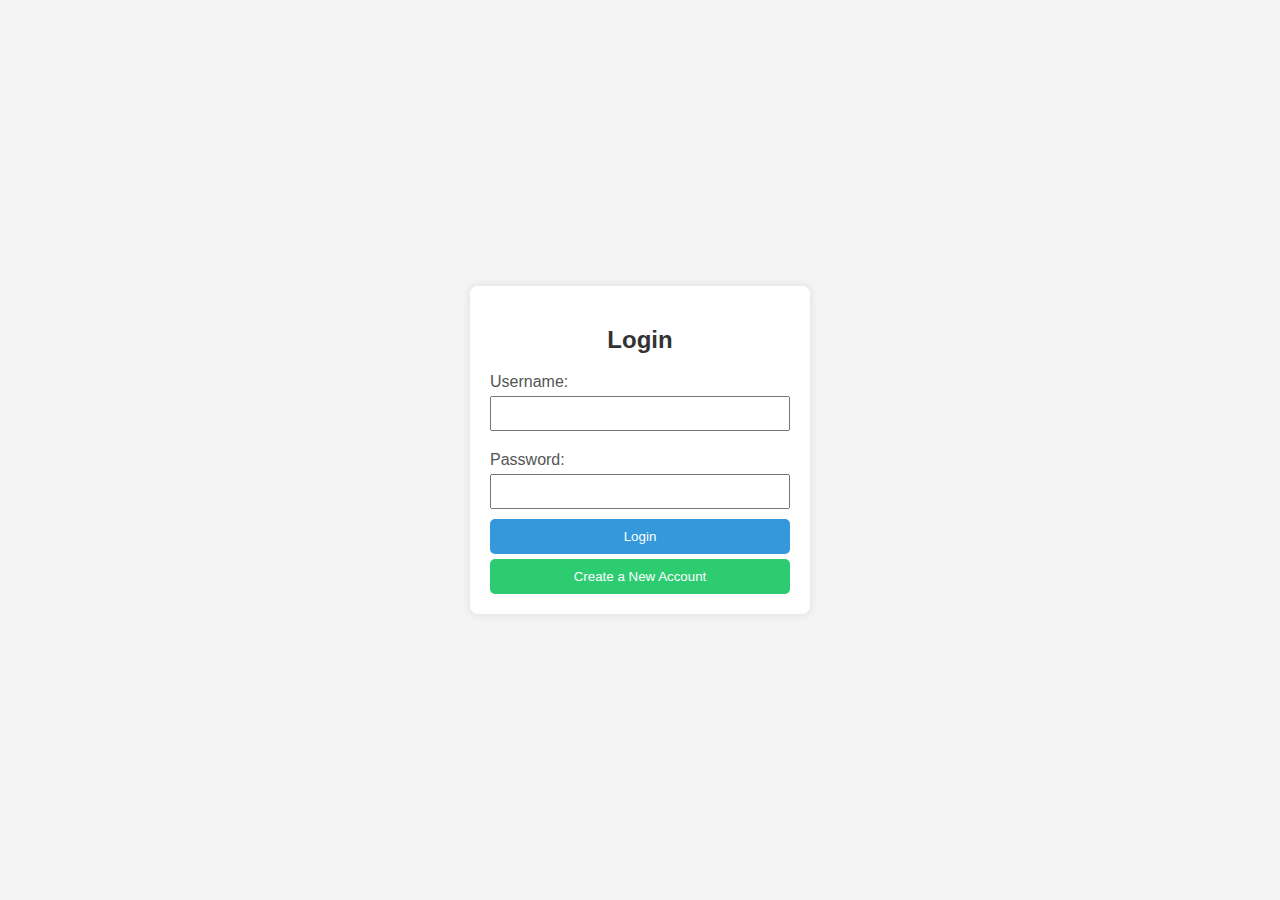
==== index.html @ fefe430e "commited updated changes" ====
<!DOCTYPE html>
<html lang="en">
<head>
  <meta charset="UTF-8">
  <meta name="viewport" content="width=device-width, initial-scale=1.0">
  <title>Login Page</title>
  <style>
    body {
      font-family: Arial, sans-serif;
      background-color: #f4f4f4;
      margin: 0;
      display: flex;
      align-items: center;
      justify-content: center;
      height: 100vh;
    }

    .login-form {
      background-color: #fff;
      border-radius: 8px;
      box-shadow: 0 0 10px rgba(0, 0, 0, 0.1);
      padding: 20px;
      width: 300px;
    }

    .login-form h2 {
      text-align: center;
      color: #333;
    }

    .form-label {
      display: block;
      margin: 10px 0 5px;
      color: #555;
    }

    .form-input {
      width: 100%;
      padding: 8px;
      margin-bottom: 10px;
      box-sizing: border-box;
    }

    .login-btn {
      background-color: #3498db;
      color: white;
      padding: 10px;
      border: none;
      border-radius: 5px;
      cursor: pointer;
      width: 100%;
    }

    .login-btn:hover {
      background-color: #2980b9;
    }

    .create-account-btn {
      background-color: #2ecc71;
      color: white;
      padding: 10px;
      border: none;
      border-radius: 5px;
      cursor: pointer;
      width: 100%;
    }

    .create-account-btn:hover {
      background-color: #27ae60;
    }

    .error-message {
      color: red;
      margin-top: 5px;
    }
  </style>
</head>
<body>

  <form class="login-form">
    <h2>Login</h2>
    <label for="username" class="form-label">Username:</label>
    <input type="text" id="username" class="form-input" required>

    <label for="password" class="form-label">Password:</label>
    <input type="password" id="password" class="form-input" required>

    <button type="button" class="login-btn" onclick="login()">Login</button>

    <div id="error" class="error-message"></div>

    <button type="button" class="create-account-btn" onclick="redirectToSignup()">Create a New Account</button>
  </form>

  <script>
    function login() {
      // Get input values
      var username = document.getElementById('username').value;
      var password = document.getElementById('password').value;

      // Check if the user exists in local storage
      var existingUsers = JSON.parse(localStorage.getItem('users')) || [];
      var user = existingUsers.find(function(user) {
        return user.username === username && user.password === password;
      });

      if (user) {
        document.getElementById('error').textContent = 'Login successful!';
        // Redirect to the dashboard or another page after successful login
        window.location.href = 'userpage.html';
      } else {
        document.getElementById('error').textContent = 'Invalid username or password. Please try again.';
      }
    }

    function redirectToSignup() {
      // Redirect to the signup page (replace with your signup page URL)
      window.location.href = 'signupPage.html';
    }
  </script>

</body>
</html>
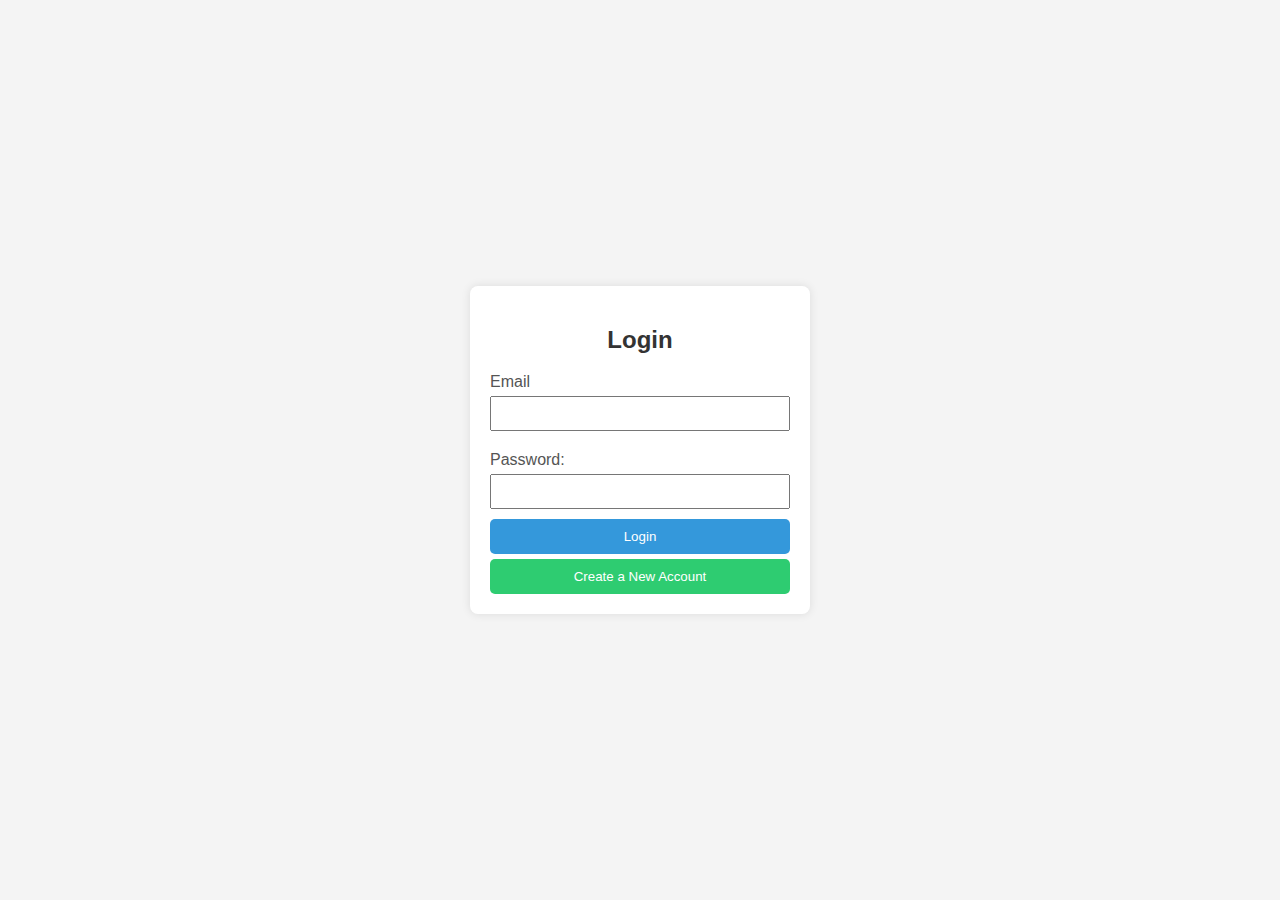
==== commit 435293f5: "changes updated" ====
--- a/index.html
+++ b/index.html
@@ -79,7 +79,7 @@
 
   <form class="login-form">
     <h2>Login</h2>
-    <label for="username" class="form-label">Username:</label>
+    <label for="username" class="form-label">Email</label>
     <input type="text" id="username" class="form-input" required>
 
     <label for="password" class="form-label">Password:</label>
@@ -101,7 +101,7 @@
       // Check if the user exists in local storage
       var existingUsers = JSON.parse(localStorage.getItem('users')) || [];
       var user = existingUsers.find(function(user) {
-        return user.username === username && user.password === password;
+        return user.email === username && user.password === password;
       });
 
       if (user) {
